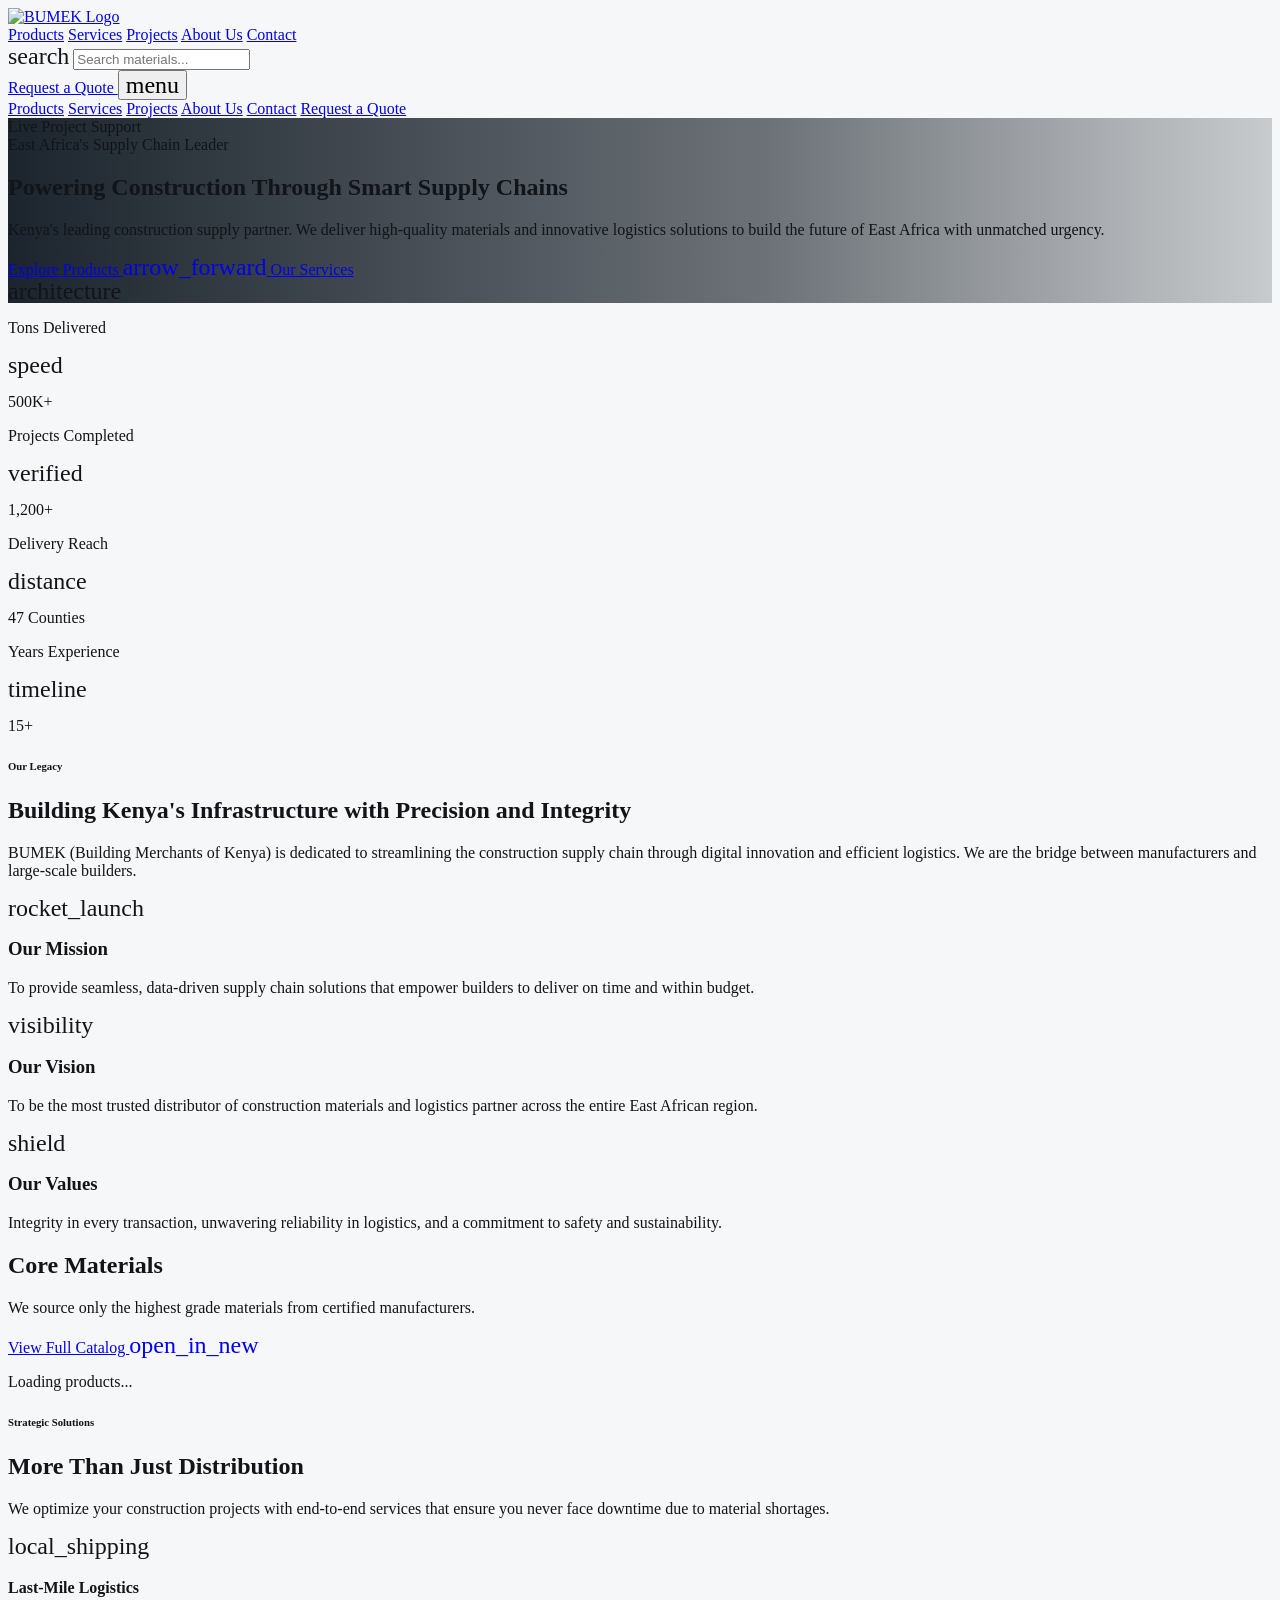
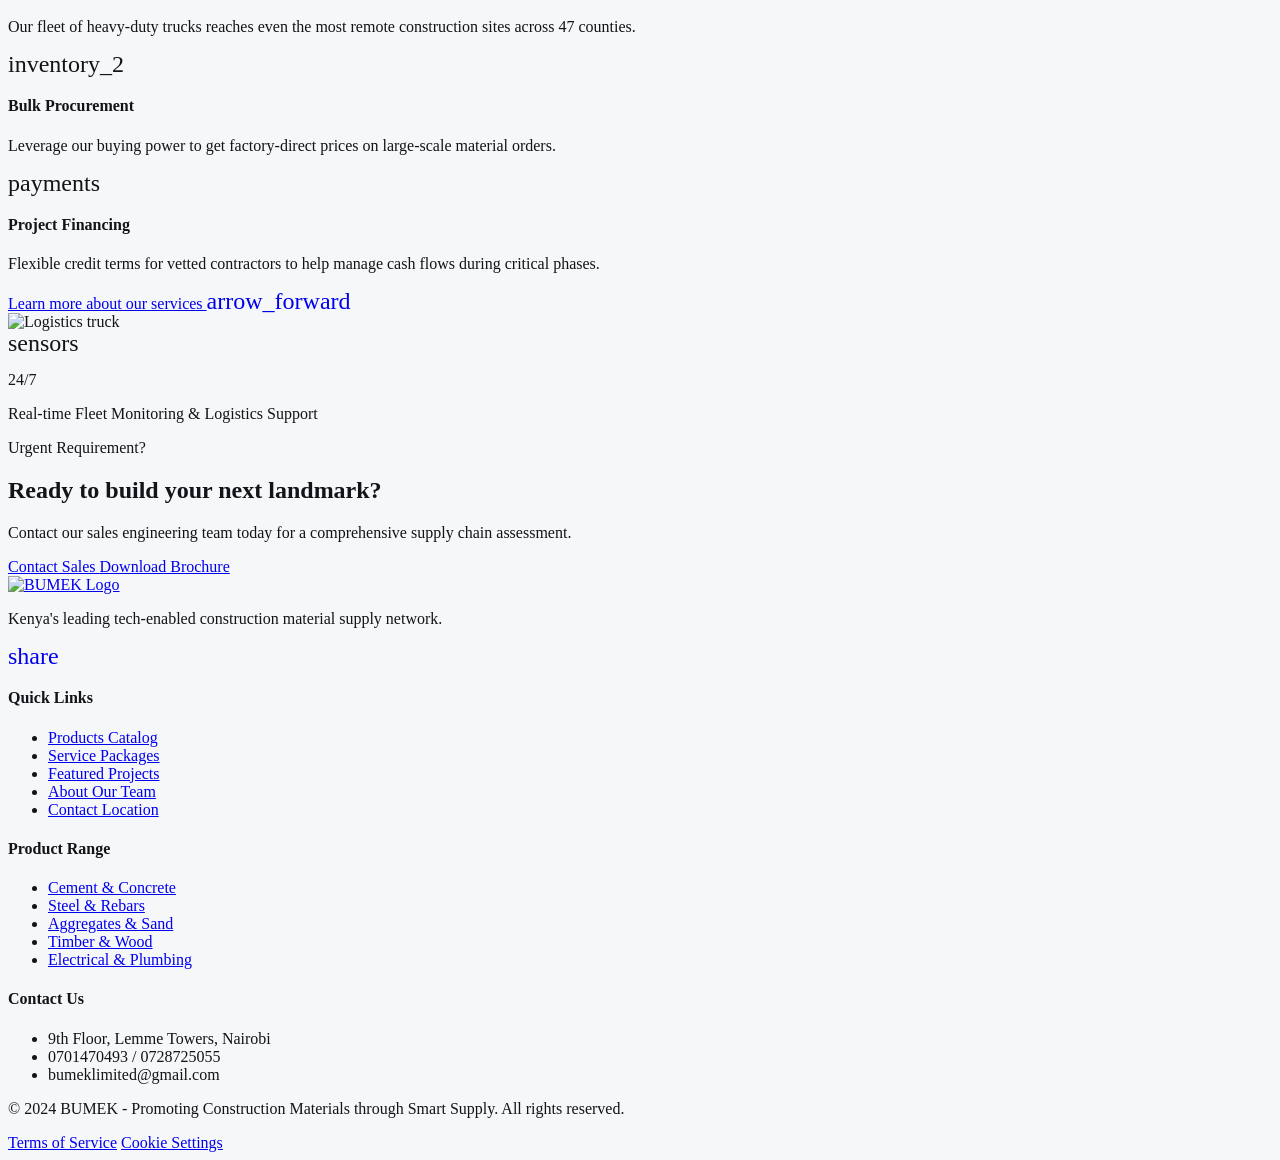
==== index.html @ 38a897b5 "Initial commit for BUMEK pure HTML refactor" ====
<!DOCTYPE html>
<html lang="en" class="scroll-smooth">
<head>
    <meta charset="UTF-8">
    <meta name="viewport" content="width=device-width, initial-scale=1.0">
    <title>BUMEK - Powering Construction Through Smart Supply Chains</title>
    <meta name="description" content="Kenya's leading tech-enabled construction material supply network connecting clients, merchants, and drivers in real time.">
    <link rel="icon" type="image/png" href="/favicon.png">
    
    <!-- Google Fonts -->
    <link rel="preconnect" href="https://fonts.googleapis.com">
    <link rel="preconnect" href="https://fonts.gstatic.com" crossorigin>
    <link href="https://fonts.googleapis.com/css2?family=Manrope:wght@200..800&display=swap" rel="stylesheet">
    
    <!-- Tailwind via CDN in CSS -->
    <link rel="stylesheet" href="/css/globals.css">
</head>
<body class="font-display antialiased">
    <div id="navbar-container"></div>

    <main class="flex-1">
        <!-- HERO SECTION -->
        <section class="relative px-4 md:px-20 py-10">
          <div class="mx-auto max-w-[1280px]">
            <div class="@container">
              <div
                class="relative min-h-[600px] flex flex-col items-start justify-center gap-8 bg-cover bg-center bg-no-repeat rounded-xl px-8 md:px-16 overflow-hidden border-l-4 border-accent-red shadow-2xl"
                style="background-image: linear-gradient(to right, rgba(16, 25, 34, 0.95) 0%, rgba(16, 25, 34, 0.6) 60%, rgba(16, 25, 34, 0.2) 100%), url('https://lh3.googleusercontent.com/aida-public/[base64]')"
              >
                <div class="absolute top-6 right-6">
                  <span class="flex items-center gap-2 bg-accent-red text-white text-xs font-black uppercase px-4 py-1.5 rounded-full tracking-widest shadow-lg">
                    Live Project Support
                  </span>
                </div>
                <div class="absolute top-0 left-0 w-32 h-1 bg-accent-red/50"></div>
                <div class="absolute top-12 left-0 w-16 h-1 bg-accent-red"></div>

                <div class="max-w-[750px] flex flex-col gap-6 relative z-10 observe-animate">
                  <div class="flex items-center gap-4">
                    <div class="h-[2px] w-12 bg-accent-red"></div>
                    <span class="text-accent-red font-bold uppercase tracking-widest text-sm">East Africa's Supply Chain Leader</span>
                  </div>
                  <h1 class="text-white text-5xl md:text-7xl font-black leading-tight tracking-tight">
                    Powering Construction Through <span class="text-primary">Smart Supply Chains</span>
                  </h1>
                  <p class="text-slate-200 text-lg md:text-xl font-medium leading-relaxed max-w-xl">
                    Kenya's leading construction supply partner. We deliver high-quality materials and innovative logistics solutions to build the future of East Africa with <span class="text-accent-red font-bold">unmatched urgency.</span>
                  </p>
                  <div class="flex flex-wrap gap-4 mt-4">
                    <a
                      href="/products.html"
                      class="flex items-center gap-2 rounded-lg h-14 px-10 bg-accent-red text-white text-base font-bold shadow-xl shadow-accent-red/30 hover:bg-accent-red-hover hover:-translate-y-1 transition-all"
                    >
                      Explore Products
                      <span class="material-symbols-outlined">arrow_forward</span>
                    </a>
                    <a
                      href="/services.html"
                      class="flex items-center gap-2 rounded-lg h-14 px-10 bg-white/10 backdrop-blur-md text-white border border-white/20 text-base font-bold hover:bg-white/20 transition-all"
                    >
                      Our Services
                    </a>
                  </div>
                </div>
                <div class="absolute bottom-0 right-0 p-8 opacity-20 hidden lg:block text-white">
                  <span class="material-symbols-outlined text-[120px]">architecture</span>
                </div>
              </div>
            </div>
          </div>
        </section>

        <!-- STATS SECTION -->
        <section class="px-4 md:px-20 py-8">
            <div class="mx-auto max-w-[1280px]">
                <div class="grid grid-cols-2 lg:grid-cols-4 gap-4">
                    <!-- Stat Item -->
                    <div class="group flex flex-col gap-2 rounded-xl p-8 bg-white border border-slate-200 shadow-sm hover:border-accent-red transition-all hover:shadow-md observe-animate">
                        <div class="flex justify-between items-start mb-2">
                            <p class="text-slate-500 text-sm font-bold uppercase tracking-widest">Tons Delivered</p>
                            <span class="material-symbols-outlined text-accent-red text-xl opacity-0 group-hover:opacity-100 transition-opacity">speed</span>
                        </div>
                        <p class="text-primary tracking-tight text-4xl font-extrabold group-hover:text-accent-red transition-colors">500K+</p>
                    </div>
                    <!-- Stat Item -->
                    <div class="group flex flex-col gap-2 rounded-xl p-8 bg-white border border-slate-200 shadow-sm hover:border-accent-red transition-all hover:shadow-md observe-animate" style="transition-delay: 100ms;">
                        <div class="flex justify-between items-start mb-2">
                            <p class="text-slate-500 text-sm font-bold uppercase tracking-widest">Projects Completed</p>
                            <span class="material-symbols-outlined text-accent-red text-xl opacity-0 group-hover:opacity-100 transition-opacity">verified</span>
                        </div>
                        <p class="text-primary tracking-tight text-4xl font-extrabold group-hover:text-accent-red transition-colors">1,200+</p>
                    </div>
                    <!-- Stat Item -->
                    <div class="group flex flex-col gap-2 rounded-xl p-8 bg-white border border-slate-200 shadow-sm hover:border-accent-red transition-all hover:shadow-md observe-animate" style="transition-delay: 200ms;">
                        <div class="flex justify-between items-start mb-2">
                            <p class="text-slate-500 text-sm font-bold uppercase tracking-widest">Delivery Reach</p>
                            <span class="material-symbols-outlined text-accent-red text-xl opacity-0 group-hover:opacity-100 transition-opacity">distance</span>
                        </div>
                        <p class="text-primary tracking-tight text-4xl font-extrabold group-hover:text-accent-red transition-colors">47 Counties</p>
                    </div>
                    <!-- Stat Item -->
                    <div class="group flex flex-col gap-2 rounded-xl p-8 bg-white border border-slate-200 shadow-sm hover:border-accent-red transition-all hover:shadow-md observe-animate" style="transition-delay: 300ms;">
                        <div class="flex justify-between items-start mb-2">
                            <p class="text-slate-500 text-sm font-bold uppercase tracking-widest">Years Experience</p>
                            <span class="material-symbols-outlined text-accent-red text-xl opacity-0 group-hover:opacity-100 transition-opacity">timeline</span>
                        </div>
                        <p class="text-primary tracking-tight text-4xl font-extrabold group-hover:text-accent-red transition-colors">15+</p>
                    </div>
                </div>
            </div>
        </section>

        <!-- OUR LEGACY SECTION -->
        <section class="px-4 md:px-20 py-16 bg-slate-50">
          <div class="mx-auto max-w-[1280px]">
            <div class="flex flex-col gap-12">
              <div class="flex flex-col gap-4 max-w-[800px] observe-animate">
                <h6 class="text-accent-red font-bold tracking-[0.2em] uppercase text-sm">Our Legacy</h6>
                <h2 class="text-[#111418] text-4xl md:text-5xl font-black leading-tight">
                  Building Kenya's Infrastructure with Precision and <span class="text-primary">Integrity</span>
                </h2>
                <p class="text-slate-600 text-lg leading-relaxed">
                  BUMEK (Building Merchants of Kenya) is dedicated to streamlining the construction supply chain through digital innovation and efficient logistics. We are the bridge between manufacturers and large-scale builders.
                </p>
              </div>
              <div class="grid grid-cols-1 md:grid-cols-3 gap-6">
                <!-- Mission -->
                <div class="group flex flex-col gap-6 rounded-xl border border-slate-200 bg-white p-8 hover:border-accent-red/50 transition-all duration-300 observe-animate">
                  <div class="flex size-14 items-center justify-center rounded-lg bg-accent-red/10 text-accent-red group-hover:bg-accent-red group-hover:text-white transition-all">
                    <span class="material-symbols-outlined text-3xl">rocket_launch</span>
                  </div>
                  <div class="flex flex-col gap-2">
                    <h3 class="text-xl font-bold">Our Mission</h3>
                    <p class="text-slate-600">To provide seamless, data-driven supply chain solutions that empower builders to deliver on time and within budget.</p>
                  </div>
                </div>
                <!-- Vision -->
                <div class="group flex flex-col gap-6 rounded-xl border border-slate-200 bg-white p-8 hover:border-accent-red/50 transition-all duration-300 observe-animate" style="transition-delay: 100ms;">
                  <div class="flex size-14 items-center justify-center rounded-lg bg-primary/10 text-primary group-hover:bg-accent-red group-hover:text-white transition-all">
                    <span class="material-symbols-outlined text-3xl">visibility</span>
                  </div>
                  <div class="flex flex-col gap-2">
                    <h3 class="text-xl font-bold">Our Vision</h3>
                    <p class="text-slate-600">To be the most trusted distributor of construction materials and logistics partner across the entire East African region.</p>
                  </div>
                </div>
                <!-- Values -->
                <div class="group flex flex-col gap-6 rounded-xl border border-slate-200 bg-white p-8 hover:border-accent-red/50 transition-all duration-300 observe-animate" style="transition-delay: 200ms;">
                  <div class="flex size-14 items-center justify-center rounded-lg bg-accent-red/10 text-accent-red group-hover:bg-accent-red group-hover:text-white transition-all">
                    <span class="material-symbols-outlined text-3xl">shield</span>
                  </div>
                  <div class="flex flex-col gap-2">
                    <h3 class="text-xl font-bold">Our Values</h3>
                    <p class="text-slate-600">Integrity in every transaction, unwavering reliability in logistics, and a commitment to safety and sustainability.</p>
                  </div>
                </div>
              </div>
            </div>
          </div>
        </section>

        <!-- MATERIALS SECTION -->
        <section class="px-4 md:px-20 py-16 bg-slate-50 transition-colors">
            <div class="mx-auto max-w-[1280px]">
                <div class="flex flex-col md:flex-row justify-between items-end mb-12 gap-6 observe-animate">
                    <div class="flex flex-col gap-3">
                        <h2 class="text-[#111418] text-4xl font-black">Core Materials</h2>
                        <p class="text-slate-600 max-w-md text-lg">We source only the highest grade materials from certified manufacturers.</p>
                    </div>
                    <a href="/products.html" class="text-accent-red font-bold flex items-center gap-2 hover:underline tracking-tight uppercase text-sm">
                        View Full Catalog <span class="material-symbols-outlined text-[16px]">open_in_new</span>
                    </a>
                </div>
                <div id="materials-grid" class="grid grid-cols-1 sm:grid-cols-2 lg:grid-cols-4 gap-6">
                    <!-- Dynamic materials injected here via script -->
                    <p class="text-slate-400">Loading products...</p>
                </div>
            </div>
        </section>

        <!-- SERVICES SECTION -->
        <section class="px-4 md:px-20 py-20 bg-white text-slate-900 overflow-hidden transition-colors">
            <div class="mx-auto max-w-[1280px]">
                <div class="grid grid-cols-1 lg:grid-cols-2 gap-16 items-center">
                    <div class="flex flex-col gap-8">
                        <div class="observe-animate">
                            <h6 class="text-accent-red font-bold tracking-[0.2em] uppercase text-sm mb-4">Strategic Solutions</h6>
                            <h2 class="text-4xl md:text-5xl font-black mb-6 text-[#111418]">More Than Just Distribution</h2>
                            <p class="text-slate-600 text-lg leading-relaxed">
                                We optimize your construction projects with end-to-end services that ensure you never face downtime due to material shortages.
                            </p>
                        </div>
                        <div class="space-y-6">
                            <div class="flex gap-4 group cursor-default observe-animate">
                                <div class="shrink-0 flex size-12 items-center justify-center rounded-lg bg-accent-red transition-transform group-hover:scale-110 shadow-lg">
                                    <span class="material-symbols-outlined text-white text-2xl">local_shipping</span>
                                </div>
                                <div>
                                    <h4 class="text-xl font-bold mb-1 group-hover:text-accent-red transition-colors">Last-Mile Logistics</h4>
                                    <p class="text-slate-600 leading-relaxed">Our fleet of heavy-duty trucks reaches even the most remote construction sites across 47 counties.</p>
                                </div>
                            </div>
                            <div class="flex gap-4 group cursor-default observe-animate" style="transition-delay: 100ms;">
                                <div class="shrink-0 flex size-12 items-center justify-center rounded-lg bg-primary transition-transform group-hover:scale-110 shadow-lg">
                                    <span class="material-symbols-outlined text-white text-2xl">inventory_2</span>
                                </div>
                                <div>
                                    <h4 class="text-xl font-bold mb-1 group-hover:text-accent-red transition-colors">Bulk Procurement</h4>
                                    <p class="text-slate-600 leading-relaxed">Leverage our buying power to get factory-direct prices on large-scale material orders.</p>
                                </div>
                            </div>
                            <div class="flex gap-4 group cursor-default observe-animate" style="transition-delay: 200ms;">
                                <div class="shrink-0 flex size-12 items-center justify-center rounded-lg bg-accent-red transition-transform group-hover:scale-110 shadow-lg">
                                    <span class="material-symbols-outlined text-white text-2xl">payments</span>
                                </div>
                                <div>
                                    <h4 class="text-xl font-bold mb-1 group-hover:text-accent-red transition-colors">Project Financing</h4>
                                    <p class="text-slate-600 leading-relaxed">Flexible credit terms for vetted contractors to help manage cash flows during critical phases.</p>
                                </div>
                            </div>
                        </div>
                        <a href="/services.html" class="inline-flex items-center gap-2 text-accent-red font-bold hover:translate-x-2 transition-transform observe-animate">
                            Learn more about our services <span class="material-symbols-outlined">arrow_forward</span>
                        </a>
                    </div>
                    <div class="relative group observe-animate">
                        <div class="aspect-[1/1] rounded-2xl overflow-hidden shadow-2xl border-r-8 border-b-8 border-accent-red transition-transform group-hover:-translate-y-2 duration-700">
                            <img
                                class="w-full h-full object-cover transition-transform duration-1000 group-hover:scale-110"
                                alt="Logistics truck"
                                src="https://lh3.googleusercontent.com/aida-public/[base64]"
                            />
                        </div>
                        <div class="absolute -bottom-8 -left-8 bg-accent-red p-8 rounded-xl shadow-xl hidden md:block max-w-[280px]">
                            <div class="flex items-center gap-2 mb-1">
                                <span class="material-symbols-outlined text-white animate-pulse">sensors</span>
                                <p class="text-3xl font-black text-white">24/7</p>
                            </div>
                            <p class="text-white font-bold uppercase text-xs tracking-widest">Real-time Fleet Monitoring & Logistics Support</p>
                        </div>
                    </div>
                </div>
            </div>
        </section>

        <!-- CTA SECTION -->
        <section class="px-4 md:px-20 py-20">
            <div class="mx-auto max-w-[1280px]">
                <div class="bg-background-dark border-l-8 border-accent-red rounded-3xl p-8 md:p-16 flex flex-col md:flex-row items-center justify-between gap-10 overflow-hidden relative shadow-2xl observe-animate">
                    <div class="relative z-10 flex flex-col gap-4">
                        <div class="flex items-center gap-3">
                            <span class="bg-accent-red px-2 py-1 rounded text-[10px] font-black uppercase text-white tracking-widest">Urgent Requirement?</span>
                        </div>
                        <h2 class="text-white text-4xl font-black leading-tight">Ready to build your next landmark?</h2>
                        <p class="text-white/60 text-lg max-w-lg">Contact our sales engineering team today for a comprehensive supply chain assessment.</p>
                    </div>
                    <div class="relative z-10 flex flex-col sm:flex-row gap-4 w-full md:w-auto">
                        <a
                            class="bg-accent-red text-white px-10 py-5 rounded-xl font-black text-lg hover:bg-accent-red-hover transition-all shadow-2xl shadow-accent-red/40 hover:-translate-y-1 text-center"
                            href="/quote.html"
                        >
                            Contact Sales
                        </a>
                        <a
                            class="bg-white/5 backdrop-blur-md border border-white/20 text-white px-10 py-5 rounded-xl font-black text-lg hover:bg-white/10 transition-all text-center"
                            href="/about.html"
                        >
                            Download Brochure
                        </a>
                    </div>
                    <div class="absolute -top-1/2 -right-1/4 size-[500px] bg-accent-red/10 rounded-full blur-3xl"></div>
                    <div class="absolute -bottom-1/2 -left-1/4 size-[500px] bg-primary/10 rounded-full blur-3xl"></div>
                </div>
            </div>
        </section>
    </main>

    <div id="footer-container"></div>

    <script src="https://cdn.jsdelivr.net/npm/@supabase/supabase-js@2"></script>
    <script src="/js/supabase-config.js"></script>
    <script src="/js/components.js"></script>
    <script>
      // Populate latest materials
      document.addEventListener("DOMContentLoaded", async () => {
          const grid = document.getElementById("materials-grid");
          if(grid && window.BumekService) {
              const materials = await window.BumekService.fetchLimitedProducts(4);
              if(materials && materials.length > 0) {
                  grid.innerHTML = materials.map(item => `
                      <div class="group relative overflow-hidden rounded-xl bg-white border border-slate-200 shadow-sm transition-all hover:-translate-y-2 hover:shadow-lg">
                            <div class="h-48 w-full overflow-hidden bg-slate-100 flex items-center justify-center">
                                ${item.image_url ? `<img class="h-full w-full object-cover group-hover:scale-110 transition-transform duration-500" alt="${item.name}" src="${item.image_url}" />` : `<span class="material-symbols-outlined text-slate-300 text-5xl">inventory_2</span>`}
                            </div>
                            <div class="p-6">
                                <div class="flex justify-between items-start mb-2">
                                    <h3 class="text-xl font-bold">${item.name}</h3>
                                    ${item.status ? `<span class="bg-accent-red/10 text-accent-red text-[10px] font-black px-2 py-0.5 rounded flex items-center gap-1 uppercase tracking-tighter"><span class="w-1 h-1 bg-accent-red rounded-full animate-pulse"></span> ${item.status}</span>` : ''}
                                    ${item.tag ? `<span class="bg-primary/10 text-primary text-[10px] font-black px-2 py-0.5 rounded uppercase tracking-tighter">${item.tag}</span>` : ''}
                                </div>
                                <p class="text-slate-600 text-sm mb-4 line-clamp-2">${item.description}</p>
                                <a href="/products.html?category=${item.category || ''}" class="flex items-center justify-center gap-2 w-full py-2 bg-accent-red text-white font-black rounded-lg hover:bg-accent-red-hover transition-colors shadow-lg shadow-accent-red/20 active:scale-95 text-sm">
                                    Order Now
                                </a>
                            </div>
                      </div>
                  `).join("");
              } else {
                  grid.innerHTML = "<p>No products available</p>";
              }
          }

          // Trigger observer animations
          const observer = new IntersectionObserver((entries) => {
              entries.forEach(e => {
                  if(e.isIntersecting) {
                      e.target.classList.add("in-view");
                  }
              });
          }, { threshold: 0.1 });
          document.querySelectorAll('.observe-animate').forEach(el => observer.observe(el));
      });
    </script>
</body>
</html>
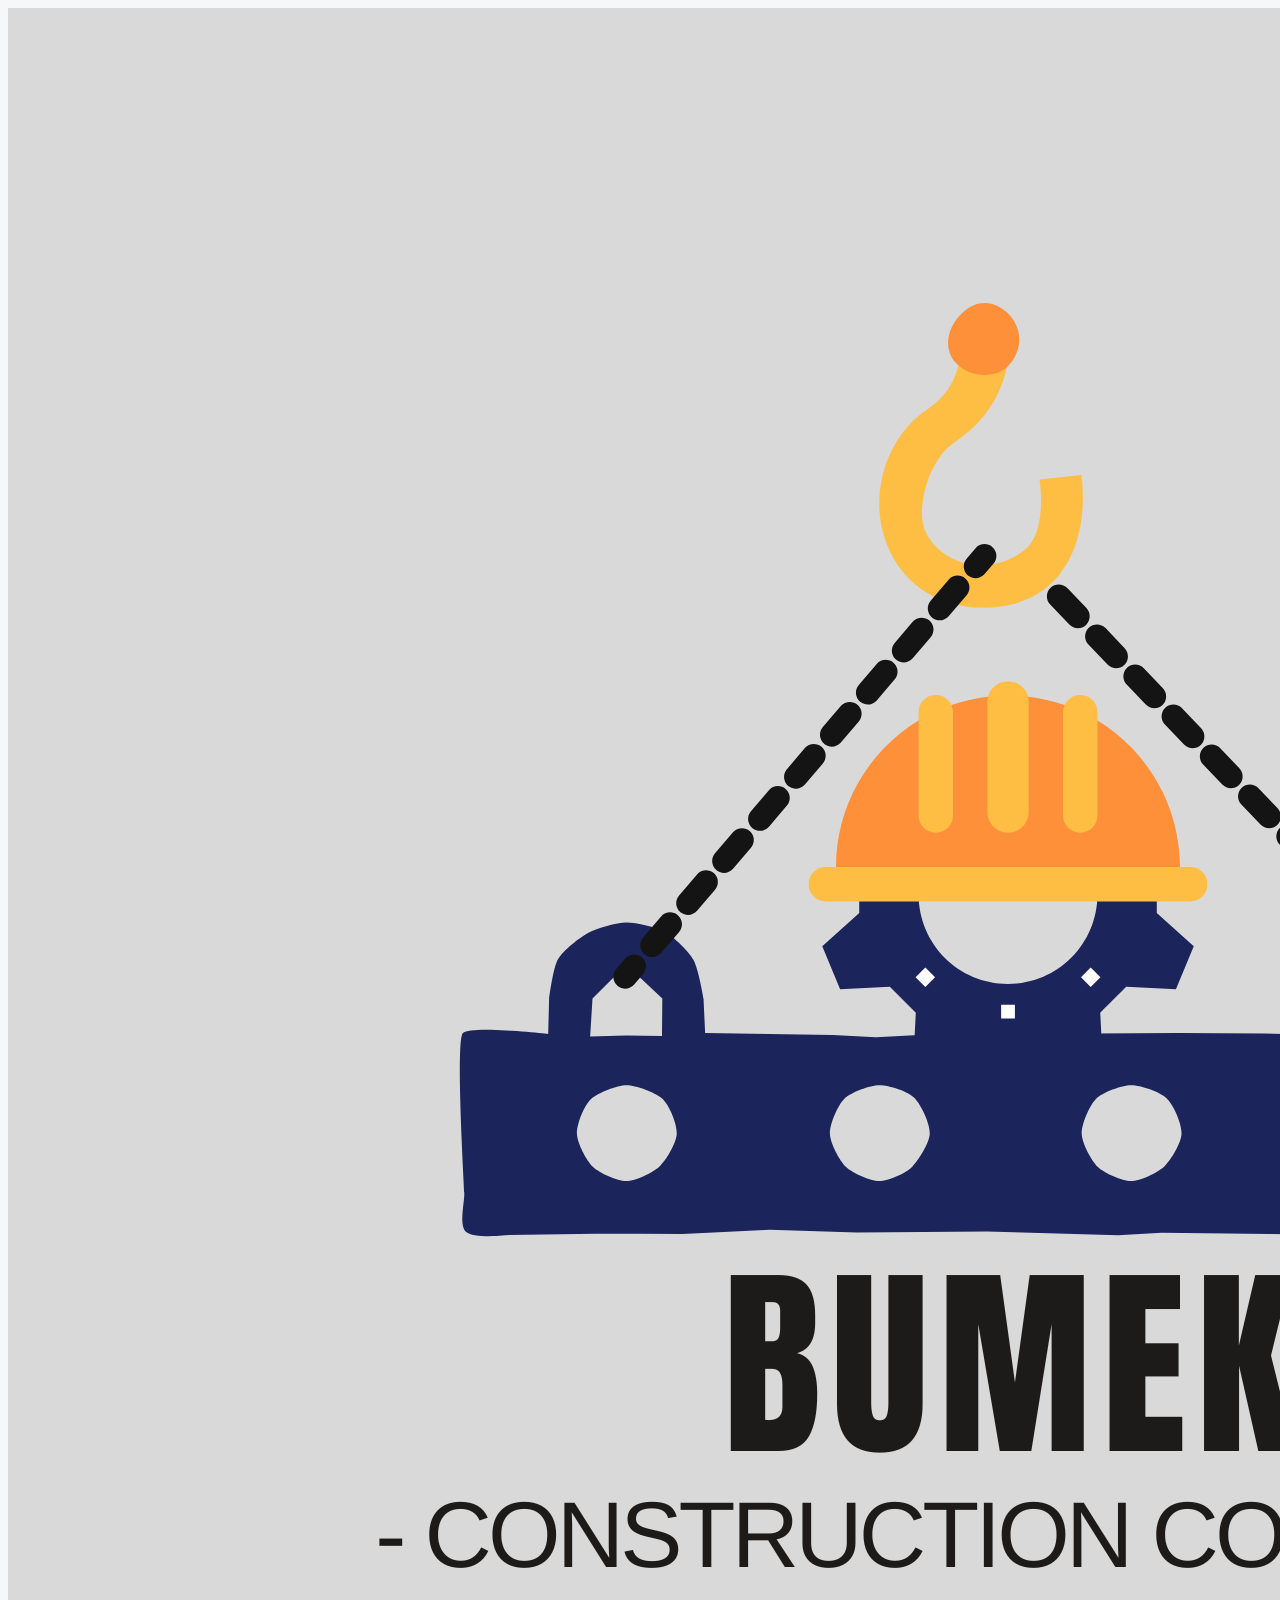
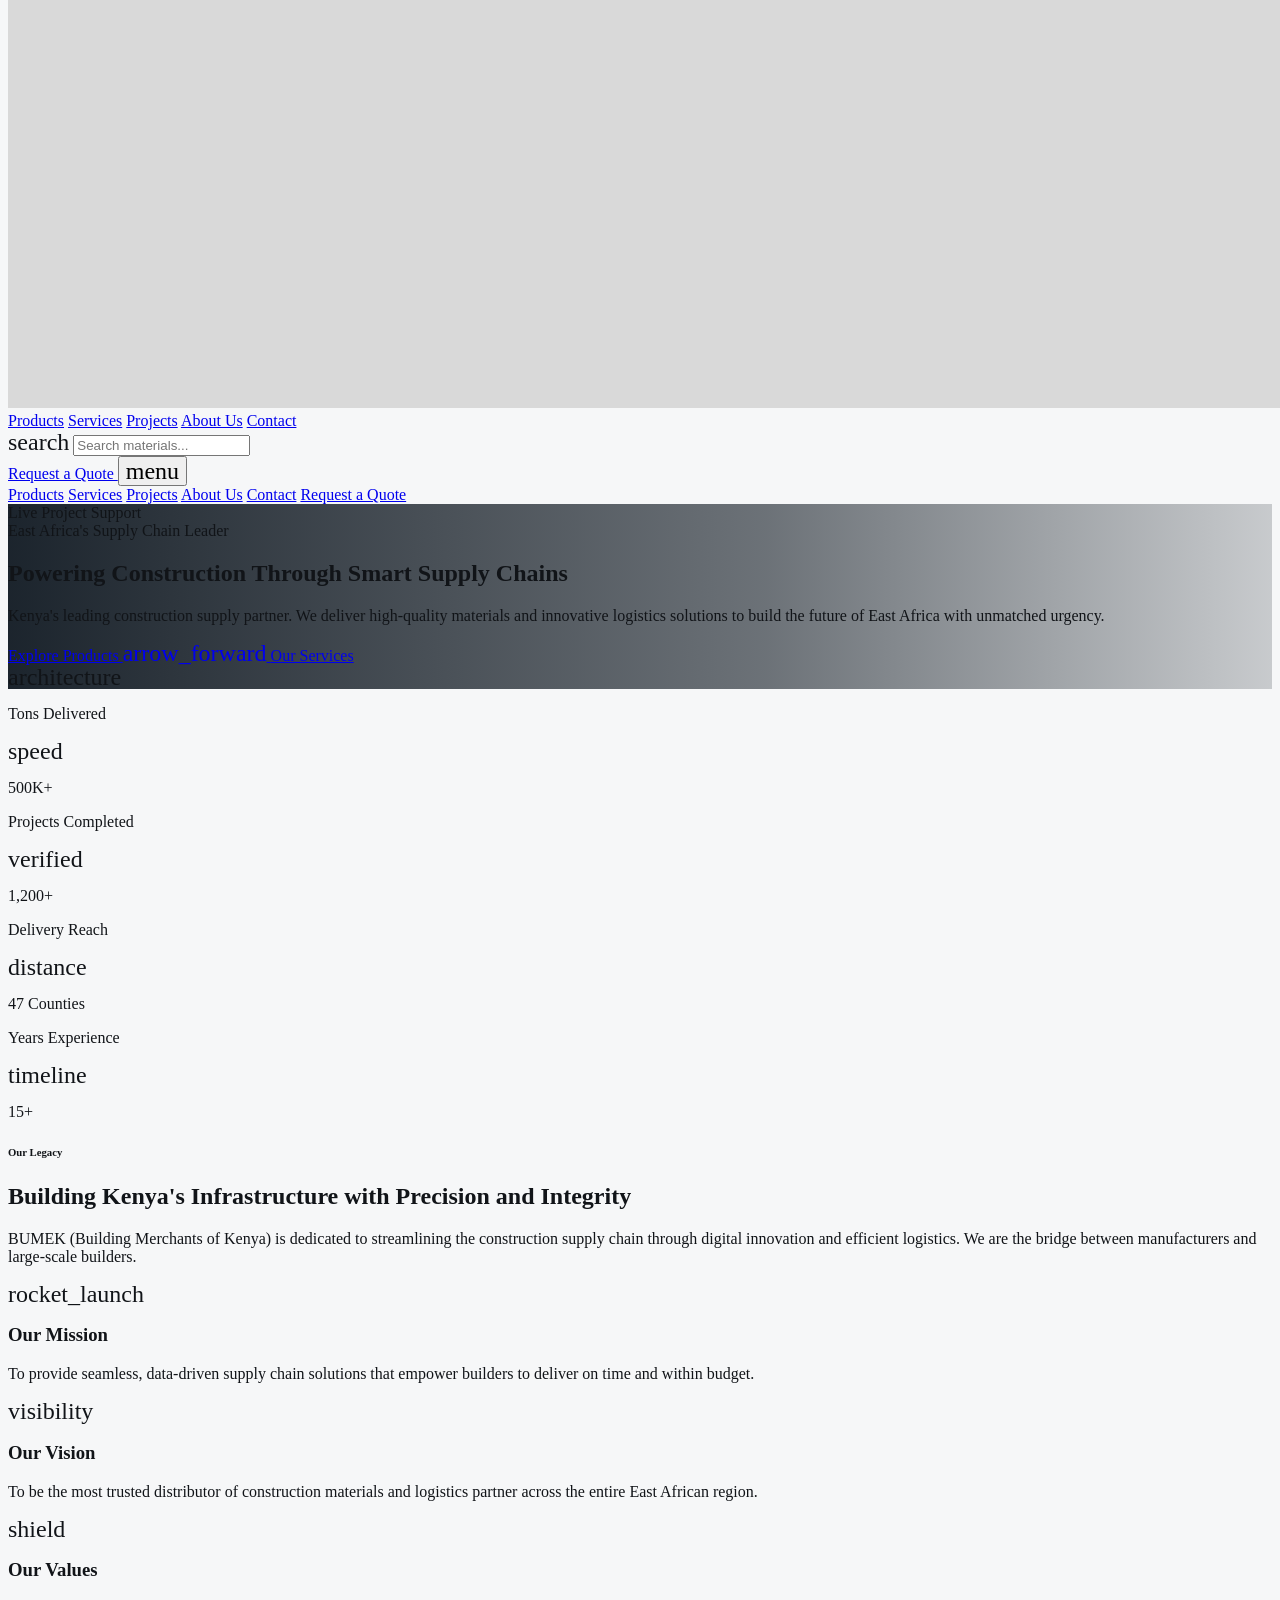
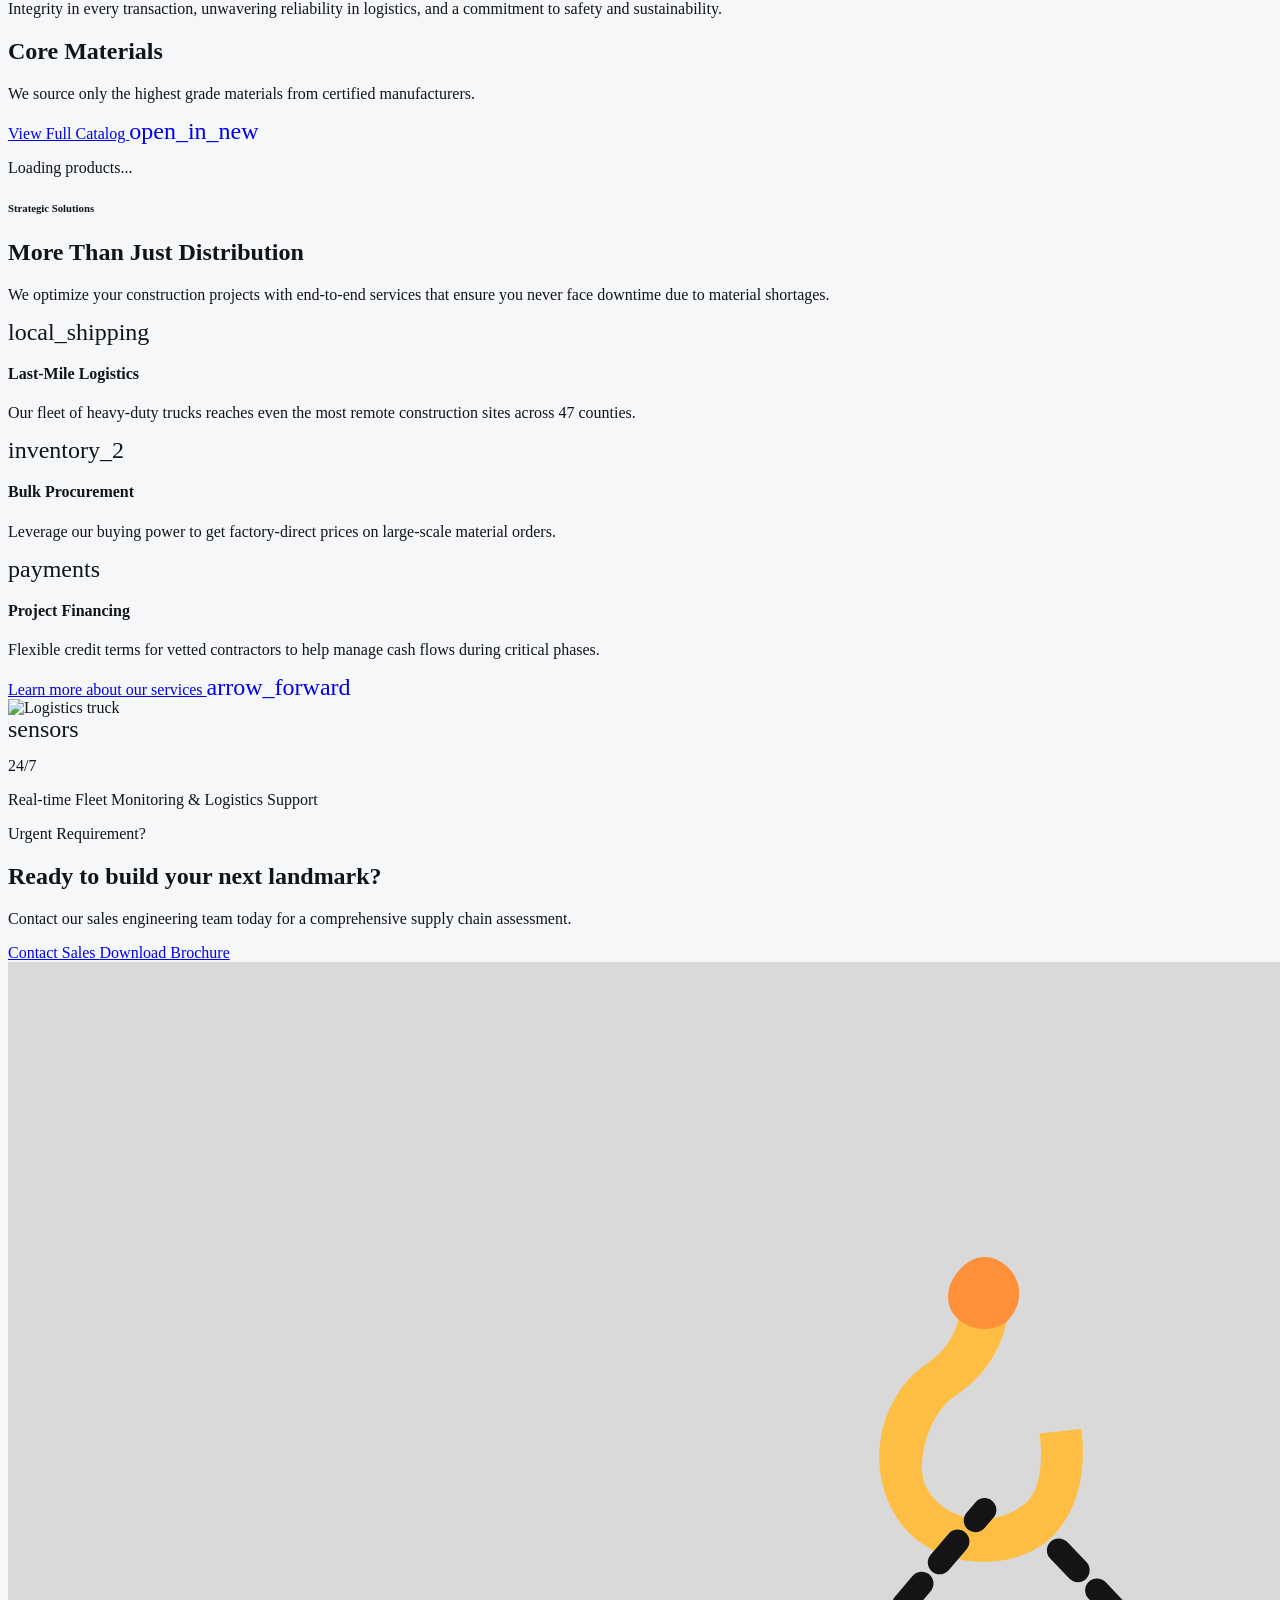
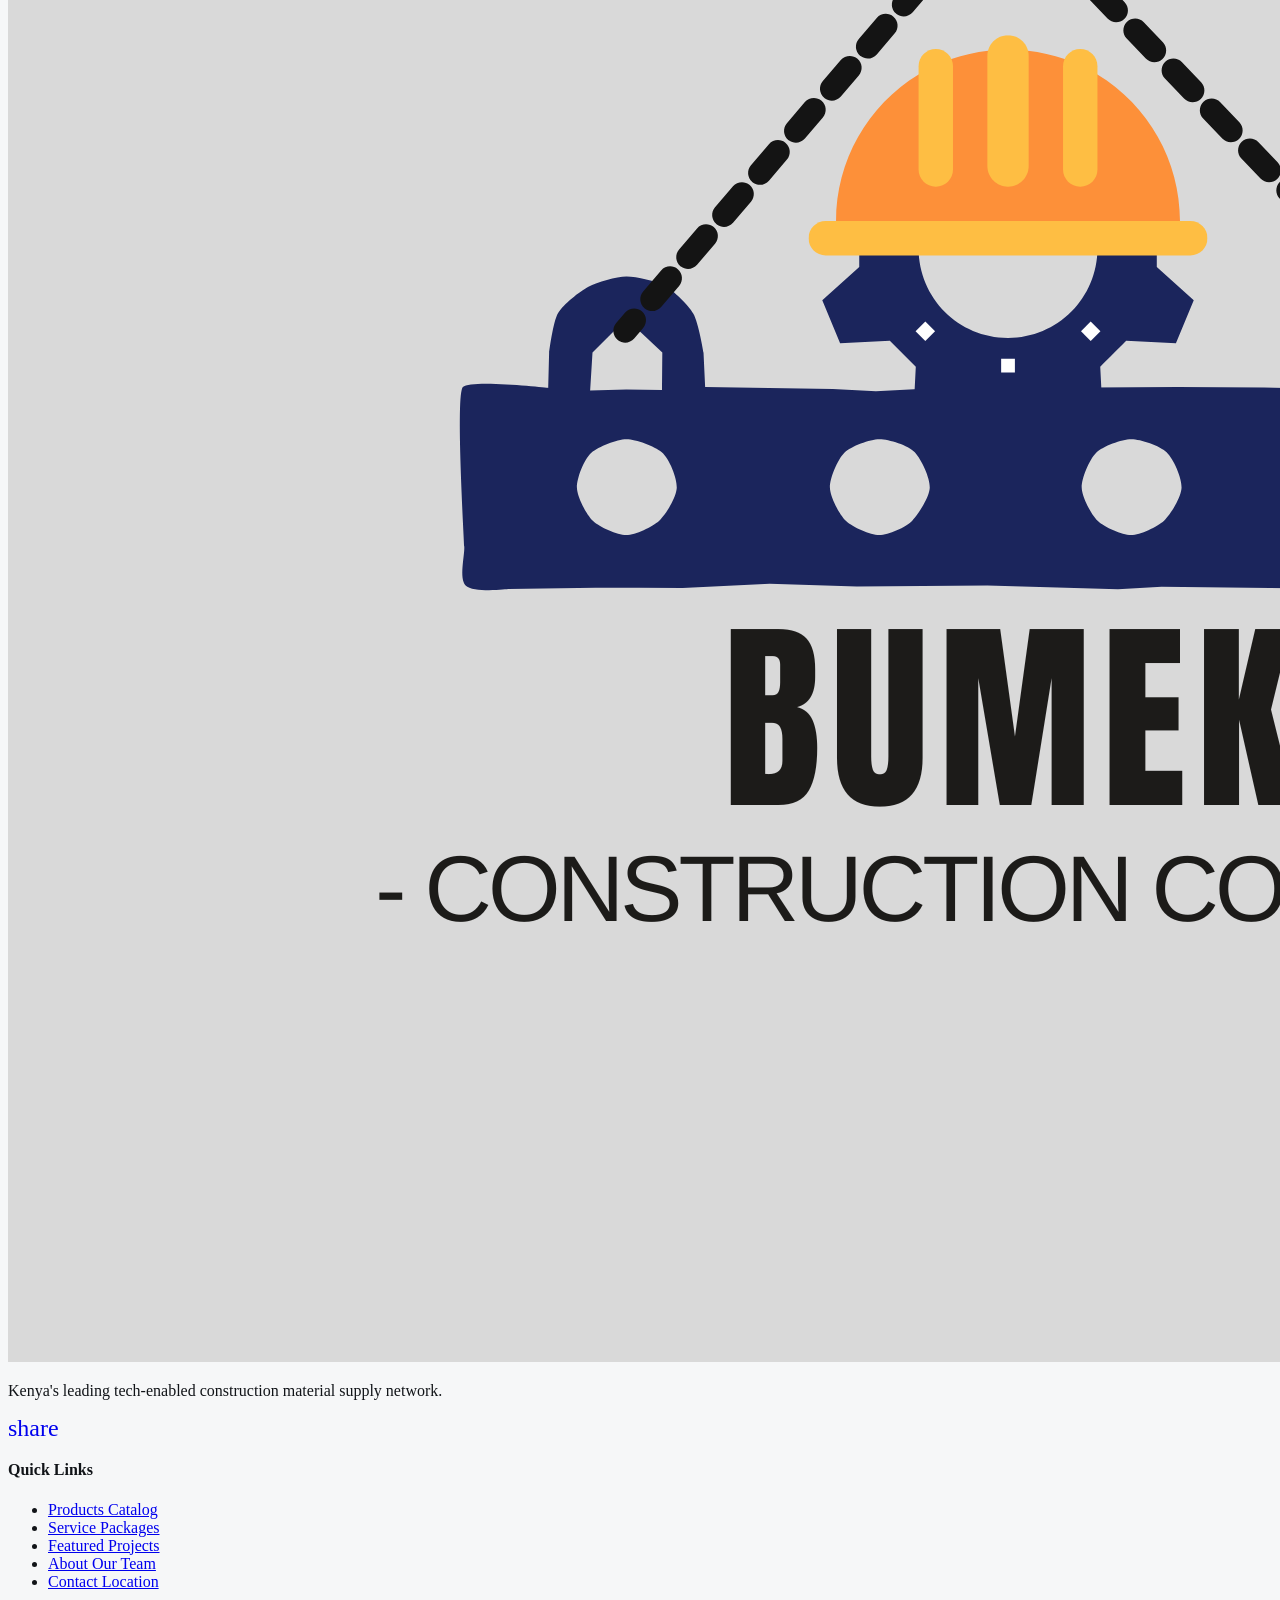
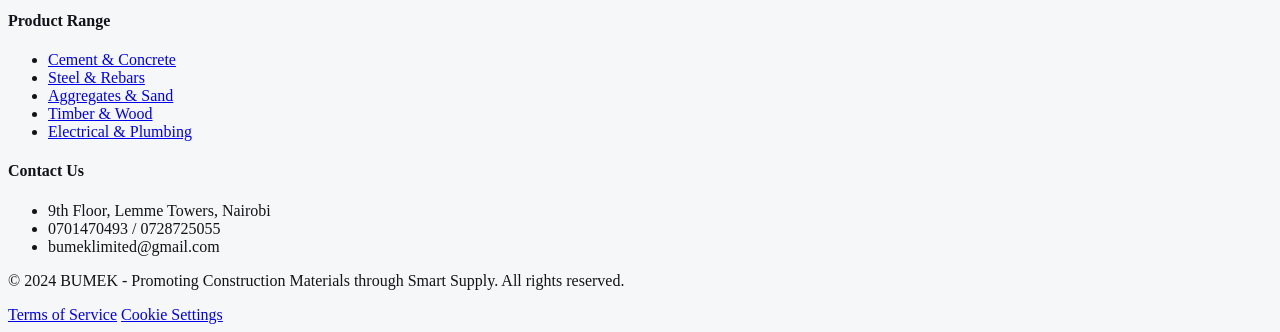
==== commit 3690c4ba: "Fix Tailwind CSS loading and repair HTML file corruption" ====
--- a/index.html
+++ b/index.html
@@ -12,7 +12,10 @@
     <link rel="preconnect" href="https://fonts.gstatic.com" crossorigin>
     <link href="https://fonts.googleapis.com/css2?family=Manrope:wght@200..800&display=swap" rel="stylesheet">
     
-    <!-- Tailwind via CDN in CSS -->
+    <!-- Tailwind via Script -->
+    <script src="https://unpkg.com/@tailwindcss/browser@4"></script>
+    
+    <!-- Global CSS -->
     <link rel="stylesheet" href="/css/globals.css">
 </head>
 <body class="font-display antialiased">
--- a/css/globals.css
+++ b/css/globals.css
@@ -0,0 +1,88 @@
+
+@theme {
+  --color-primary: #137fec;
+  --color-accent-red: #e11d48;
+  --color-accent-red-hover: #be123c;
+  --color-background-light: #f6f7f8;
+  --color-background-dark: #101922;
+
+  --font-display: "Manrope", sans-serif;
+}
+
+@layer base {
+  @font-face {
+    font-family: 'Material Symbols Outlined';
+    font-style: normal;
+    src: url(https://fonts.gstatic.com/s/materialsymbolsoutlined/v161/kJV7BzY7gD8Y40U3G4M4DcN3L_uJW06UeD-H.woff2) format('woff2');
+  }
+
+  .material-symbols-outlined {
+    font-family: 'Material Symbols Outlined';
+    font-weight: normal;
+    font-style: normal;
+    font-size: 24px;
+    line-height: 1;
+    letter-spacing: normal;
+    text-transform: none;
+    display: inline-block;
+    white-space: nowrap;
+    word-wrap: normal;
+    direction: ltr;
+    -webkit-font-smoothing: antialiased;
+    font-variation-settings: 'FILL' 0, 'wght' 400, 'GRAD' 0, 'opsz' 24;
+  }
+}
+
+:root {
+  --background: #f6f7f8;
+  --foreground: #111418;
+}
+
+body {
+  background-color: var(--background);
+  color: var(--foreground);
+  font-family: var(--font-display);
+  transition: background-color 0.3s ease, color 0.3s ease;
+  scroll-behavior: smooth;
+}
+
+/* Animations replacements for Framer Motion */
+.fade-in {
+  opacity: 0;
+  animation: fadeIn 0.8s ease-out forwards;
+}
+
+.slide-in-from-bottom {
+  transform: translateY(20px);
+  animation: slideInBottom 0.8s ease-out forwards;
+}
+
+@keyframes fadeIn {
+  to { opacity: 1; }
+}
+
+@keyframes slideInBottom {
+  to {
+    opacity: 1;
+    transform: translateY(0);
+  }
+}
+
+/* Intersection Observer utilities for scroll animations */
+.observe-animate {
+  opacity: 0;
+  transform: translateY(30px);
+  transition: opacity 0.8s ease-out, transform 0.8s ease-out;
+}
+.observe-animate.in-view {
+  opacity: 1;
+  transform: translateY(0);
+}
+
+.no-scrollbar::-webkit-scrollbar {
+    display: none;
+}
+.no-scrollbar {
+    -ms-overflow-style: none;
+    scrollbar-width: none;
+}
